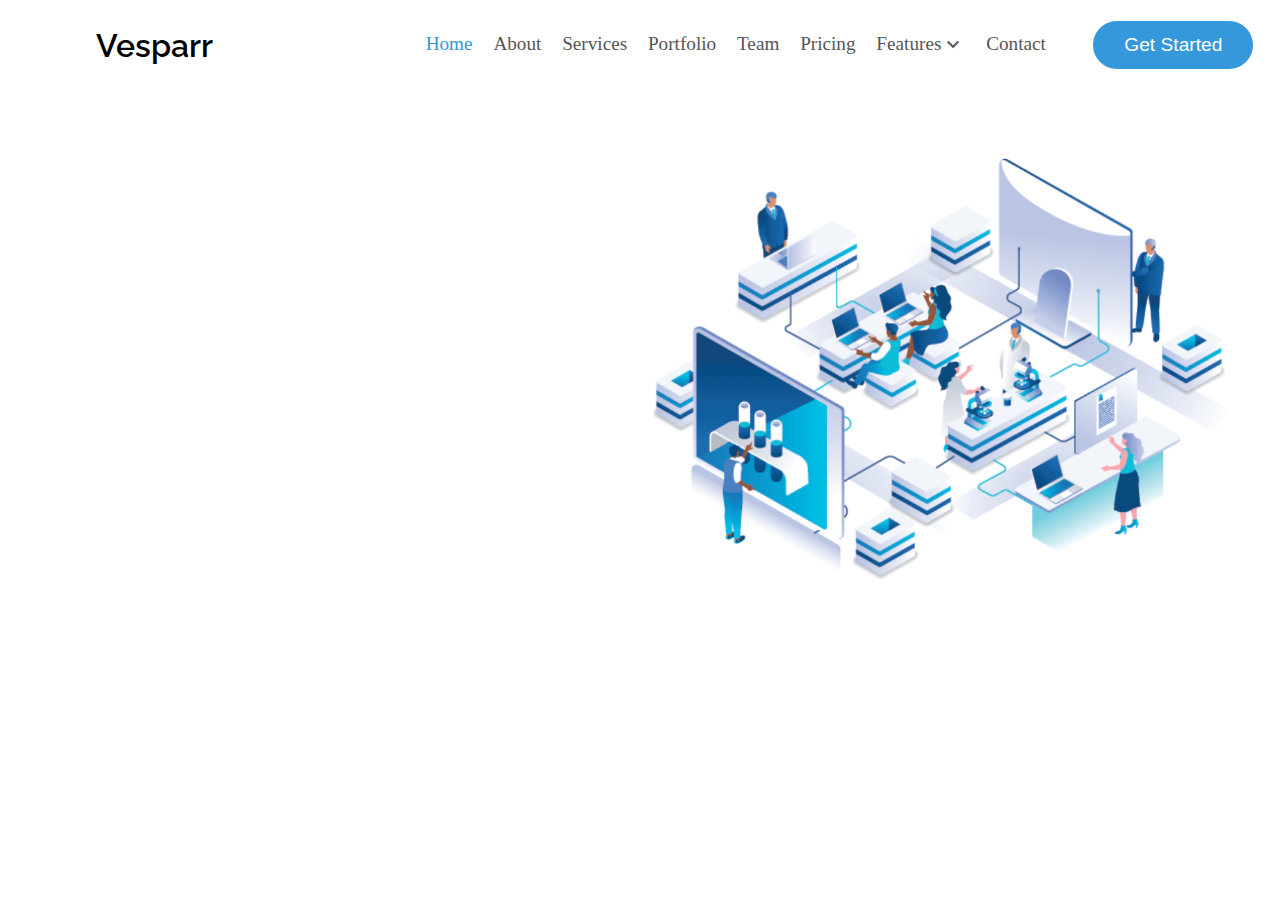
==== index.html @ 43ac4ca8 "navigation UI completed" ====
<!DOCTYPE html>
<html lang="en" dir="ltr">
  <head>
    <meta charset="utf-8">
    <title>My Vesparr</title>
    <link href="https://fonts.googleapis.com/css2?family=Raleway:ital,wght@0,400;0,500;0,600;1,600&display=swap" rel="stylesheet">
    <link rel="stylesheet" href="https://fonts.googleapis.com/icon?family=Material+Icons">
    <link rel="stylesheet" href="styles.css">
  </head>
  <body>
    <section>
      <div class="row nav-container">
        <div class="grid-container">
          <div class="hamburger-icon">
            <div></div>
            <div></div>
            <div></div>
          </div>
          <div class="title font">
            <h1>Vesparr</h1>
          </div>
          <div class="nav-list">
            <ul class="row">
              <li>
                <a id="active" href="#">Home</a>
              </li>
              <li>
                <a href="about.html">About</a>
              </li>
              <li>
                <a href="services.html">Services</a>
              </li>
              <li>
                <a href="portfolio.html">Portfolio</a>
              </li>
              <li>
                <a href="#">Team</a>
              </li>
              <li>
                <a href="#">Pricing</a>
              </li>
              <li class="drop-down">
                <a class="drop-down-btn" href="features.html">Features <i class="material-icons">keyboard_arrow_down</i></a>
                <div class="drop-down-content">
                  <a href="#">Lorem ipsum</a><br>
                  <a href="#">Dolor sitema</a><br>
                  <a href="#">Nemo enim</a>
                </div>
              </li>
              <li>
                <a href="#">Contact</a>
              </li>
            </ul>
          </div>
          <div class="btn-get-started">
            <button type="button" name="button">Get Started</button>
          </div>
        </div>
      </div>
    </section>
    <section>
      <div class="row">
        <div class="grid-container">
          <div class="home-center-container">

          </div>
          <div class="home-center-container">
            <img src="img/home-img.png" alt="People at work in an office setting">
          </div>
        </div>
      </div>
    </section>
  </body>
</html>
---- styles.css ----
* {
  padding: 0px;
  margin: 0px;
  text-decoration: none;
  list-style: none;
}

.grid-container {
  display: grid;
  width: 100vw;
  grid-template-columns: repeat(12, 1fr);
}

.row {
  display: flex;
  flex-direction: row;
}

.font {
  font-family: 'Raleway', sans-serif;
}

/* Navigation styling */
.nav-container {
  height: 10vh;
}

#active {
  color: #3498db;
}

.hamburger-icon {
  display: none;
}

h1 {
  font-weight: 600;
  font-size: 2rem;
}

ul li a {
  display: inline-flex;
  vertical-align: middle;
  font-size: 1.2rem;
  margin-right: 1.3rem;
  color: #555555;
}

ul li a:hover {
  transform: translateY(-5px);
}

.title {
  grid-column: 1/3;
  justify-self: end;
  align-self: center;
}

.nav-list {
  grid-column: 3/11;
  justify-self: end;
  align-self: center;
}

.btn-get-started {
  grid-column: 11/13;
  justify-self: center;
  align-self: center;
}

.btn-get-started button {
  width: 10rem;
  height: 3rem;
  background-color: #3498db;
  border: none;
  border-radius: 50px;
  color: white;
  font-size: 1.2rem;
}

.drop-down-content {
  display: none;
  position: absolute;
  min-width: 5rem;
  padding: 0.5rem;
  box-shadow: 0px 5px 10px 0px rgba(0, 0, 0, 0.2);
  z-index: 1;
  text-align: center;
}

.drop-down-content a {
  margin: 0.5rem;
}

.drop-down:hover .drop-down-content {
  display: block;
}
/* End of Navigation */
/* Home page */
.home-center-container {
  margin-top: 4rem;
}

.home-center-container:last-child {
  grid-column: 7/13;
}

.home-center-container img {
  width: 100%;
  max-width: 600px;
  height: auto;
}

/* End of Home page */

@media only screen and (max-width: 998px) {
  .nav-list {
    display: none;
  }

  .hamburger-icon {
    display: flex;
    flex-direction: column;
    grid-column: 1/3;
    justify-self: end;
    align-self: center;
    width: 45px;
    height: 45px;
    margin-top: 0.7rem;
  }

  .hamburger-icon div {
    width: 35px;
    height: 3px;
    margin: 5px 0;
    background-color: #3498db;
  }

  .title {
    grid-column: 5/8;
    justify-self: center;
  }

  .btn-get-started {
    grid-column: 9/12;
    justify-self: start;
  }
}
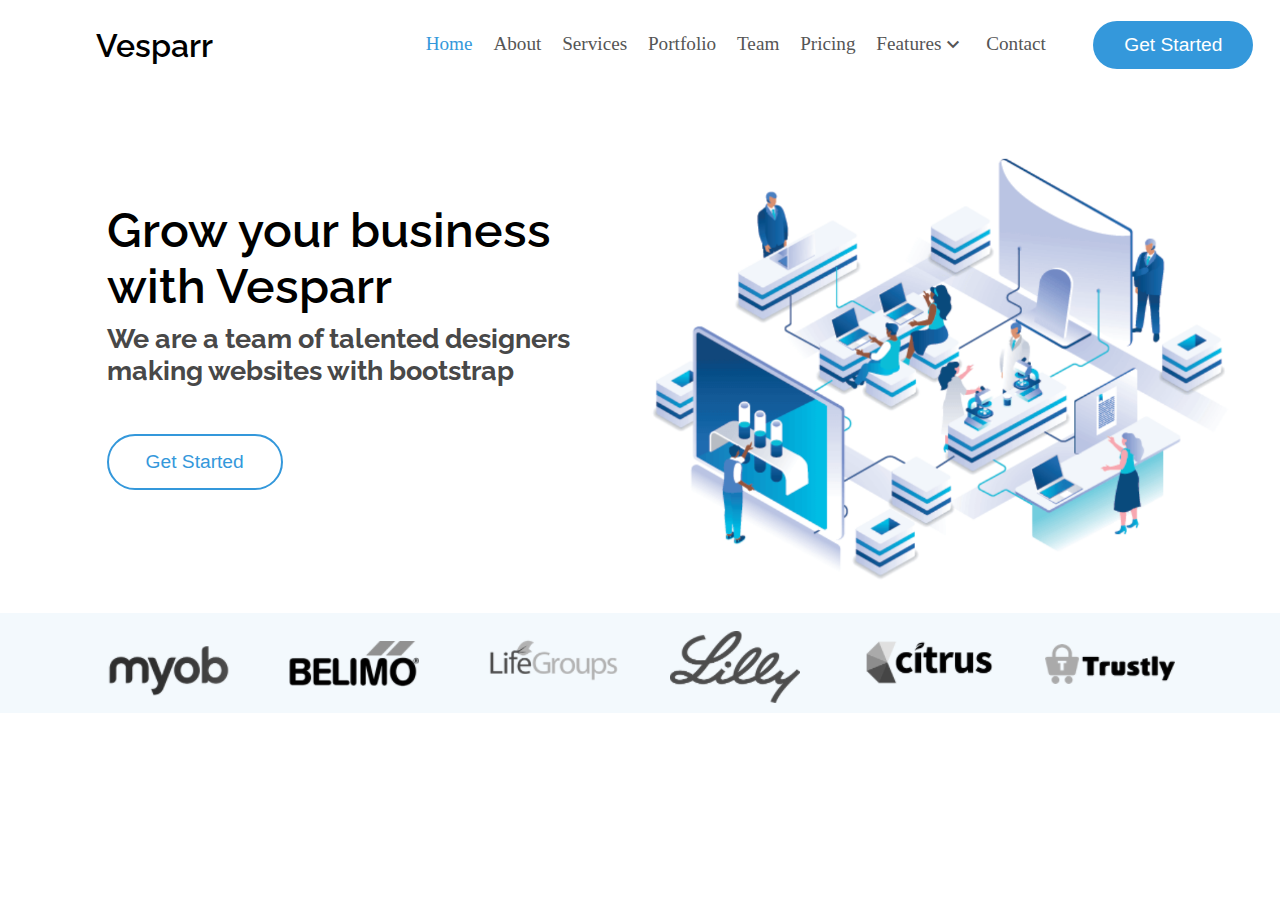
==== commit f1d81de4: "Styled home page" ====
--- a/index.html
+++ b/index.html
@@ -62,10 +62,34 @@
       <div class="row">
         <div class="grid-container">
           <div class="home-center-container">
-
+            <div class="home-center-item">
+              <h1 class="font">Grow your business with Vesparr</h1>
+            </div>
+            <div class="home-center-item">
+              <h2 class="font">We are a team of talented designers making websites with bootstrap</h2>
+            </div>
+            <div class="home-center-item">
+              <button class="btn-style-two" type="button" name="button">Get Started</button>
+            </div>
           </div>
           <div class="home-center-container">
-            <img src="img/home-img.png" alt="People at work in an office setting">
+            <img src="img/home/home-img.png" alt="People at work in an office setting">
+          </div>
+        </div>
+      </div>
+    </section>
+    <section class="home-footer">
+      <div class="row">
+        <div class="grid-container">
+          <div class="footer-strip">
+            <ul class="row">
+              <li><img src="img/home/myob.png" alt="myob company logo"></li>
+              <li><img src="img/home/belimo.png" alt="belimo company logo"></li>
+              <li><img src="img/home/lifegroups.png" alt="lifegroups company logo"></li>
+              <li><img src="img/home/lilly.png" alt="lilly company logo"></li>
+              <li><img src="img/home/citrus.png" alt="citrus company logo"></li>
+              <li><img src="img/home/trustly.png" alt="trustly company logo"></li>
+            </ul>
           </div>
         </div>
       </div>
--- a/styles.css
+++ b/styles.css
@@ -101,6 +101,42 @@
   margin-top: 4rem;
 }
 
+.home-center-container:first-child {
+  grid-column: 2/7;
+}
+
+.home-center-container h1 {
+  font-size: 3rem;
+  font-weight: 600;
+  width: 100%;
+  max-width: 500px;
+  height: auto;
+  margin-top: 3rem;
+}
+
+.home-center-container h2 {
+  font-size: 1.7rem;
+  width: 100%;
+  max-width: 500px;
+  height: auto;
+  margin-top: 0.5rem;
+  color: #484848;
+}
+
+.home-center-item:last-child {
+  margin: 3rem 0;
+}
+
+.btn-style-two {
+  width: 11rem;
+  height: 3.5rem;
+  background-color: white;
+  border: 2px solid #3498db;
+  border-radius: 50px;
+  color: #3498db;
+  font-size: 1.2rem;
+}
+
 .home-center-container:last-child {
   grid-column: 7/13;
 }
@@ -108,6 +144,24 @@
 .home-center-container img {
   width: 100%;
   max-width: 600px;
+  height: auto;
+}
+
+.footer-strip {
+  grid-column: 1/13;
+  justify-self: center;
+  margin-top: 1rem;
+}
+
+.home-footer {
+  margin-top: 1.5rem;
+  background-color: #f3f9fd;
+  height: 100px;
+}
+
+.footer-strip ul li img {
+  width: 100%;
+  max-width: 190px;
   height: auto;
 }
 
@@ -145,4 +199,30 @@
     grid-column: 9/12;
     justify-self: start;
   }
-}
+
+  .home-footer {
+    margin-top: 0px;
+  }
+}
+
+@media only screen and (max-width: 768px) {
+  .home-center-container:last-child {
+    align-self: center;
+  }
+
+  .home-center-container h1 {
+    font-size: 2rem;
+  }
+
+  .home-center-container h2 {
+    font-size: 1rem;
+  }
+
+  .footer-strip {
+    margin-top: 1.4rem;
+  }
+
+  .home-footer {
+    margin-top: 6rem;
+  }
+}
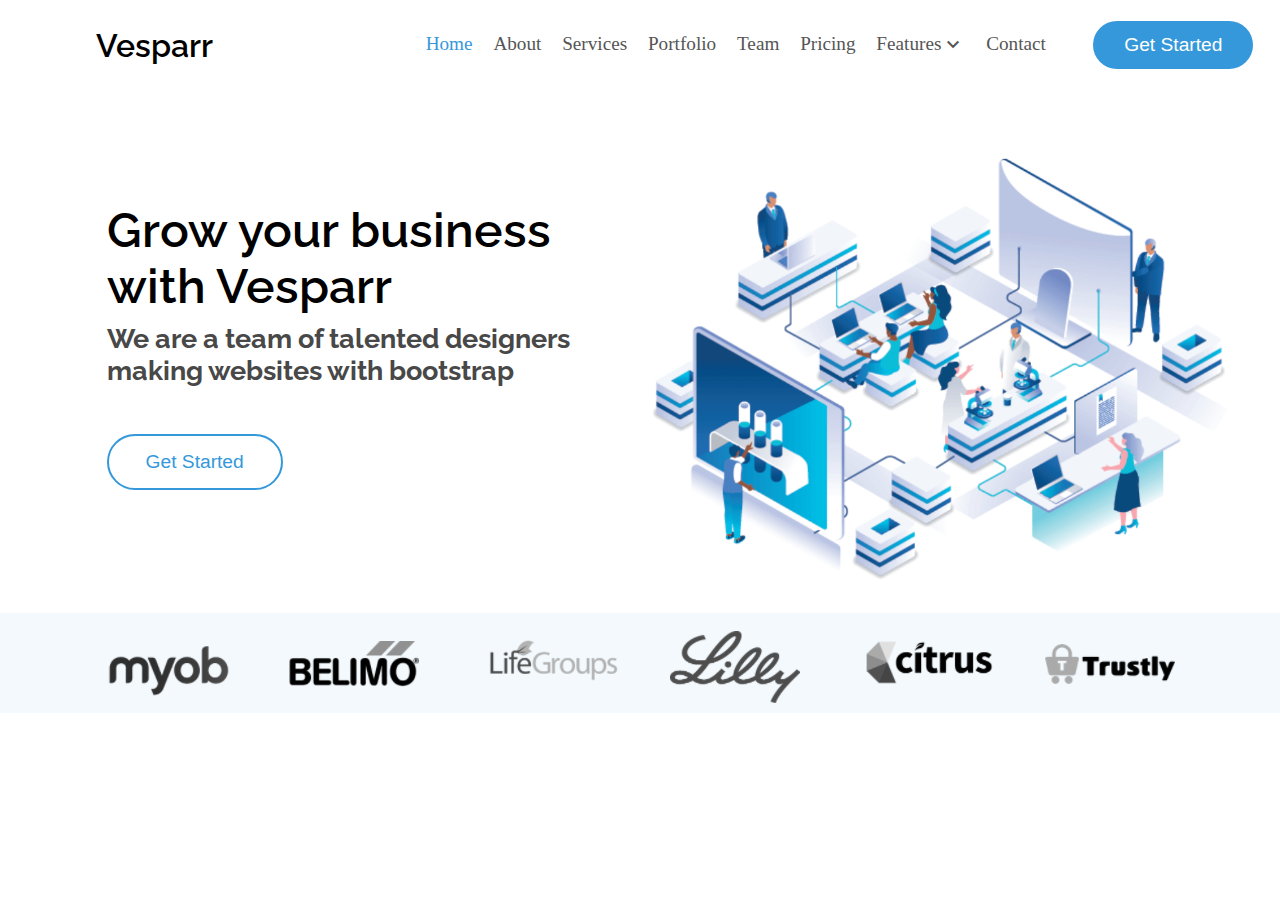
==== commit e4b6d8c9: "Added a sidenav for smaller screen sizes UI and functionality" ====
--- a/index.html
+++ b/index.html
@@ -9,9 +9,50 @@
   </head>
   <body>
     <section>
+      <div id="sidenav" class="sidenav-container" onclick="closeSidenav()">
+        <div class="sidenav-item1">
+          <div class="sidenav-item2">
+            <div class="sidenav-item3">
+              <div class="sidenav-list">
+                <ul>
+                  <li>
+                    <a id="active" href="index.html">Home</a>
+                  </li>
+                  <li>
+                    <a href="about.html">About</a>
+                  </li>
+                  <li>
+                    <a href="services.html">Services</a>
+                  </li>
+                  <li>
+                    <a href="portfolio.html">Portfolio</a>
+                  </li>
+                  <li>
+                    <a href="#">Team</a>
+                  </li>
+                  <li>
+                    <a href="#">Pricing</a>
+                  </li>
+                  <li>
+                    <a href="#">Contact</a>
+                  </li>
+                  <li class="drop-down">
+                    <a class="drop-down-btn" href="features.html">Features <i class="material-icons">keyboard_arrow_down</i></a>
+                    <div class="drop-down-content">
+                      <a href="#">Lorem ipsum</a><br>
+                      <a href="#">Dolor sitema</a><br>
+                      <a href="#">Nemo enim</a>
+                    </div>
+                  </li>
+                </ul>
+              </div>
+            </div>
+          </div>
+        </div>
+      </div>
       <div class="row nav-container">
         <div class="grid-container">
-          <div class="hamburger-icon">
+          <div class="hamburger-icon" onclick="openSidenav()">
             <div></div>
             <div></div>
             <div></div>
@@ -22,7 +63,7 @@
           <div class="nav-list">
             <ul class="row">
               <li>
-                <a id="active" href="#">Home</a>
+                <a id="active" href="index.html">Home</a>
               </li>
               <li>
                 <a href="about.html">About</a>
@@ -94,5 +135,6 @@
         </div>
       </div>
     </section>
+    <script type="text/javascript" src="main.js"></script>
   </body>
 </html>
--- a/styles.css
+++ b/styles.css
@@ -18,6 +18,69 @@
 
 .font {
   font-family: 'Raleway', sans-serif;
+}
+
+/* Sidenav */
+.sidenav-container {
+  display: none;
+  position: absolute;
+  top: 0px;
+  left: 0px;
+  width: 100vw;
+  height: 100vh;
+  background-color: rgba(0, 0, 0, 0.3);
+  z-index: 1;
+}
+
+.sidenav-item1 {
+  position: relative;
+  top: 0px;
+  left: 0px;
+  width: 30vw;
+  height: 100vh;
+  clip-path: polygon(0% 0%, 75% 0%, 100% 50%, 75% 100%, 0% 100%);
+  background-color: white;
+  z-index: 2;
+}
+
+.sidenav-item2 {
+  position: relative;
+  top: 1%;
+  left: 0px;
+  width: 29vw;
+  height: 98vh;
+  clip-path: polygon(0% 0%, 75% 0%, 100% 50%, 75% 100%, 0% 100%);
+  background-color: #3498db;
+  z-index: 2;
+}
+
+.sidenav-item3 {
+  position: relative;
+  top: 1.5%;
+  left: 0px;
+  width: 28vw;
+  height: 95vh;
+  clip-path: polygon(0% 0%, 75% 0%, 100% 50%, 75% 100%, 0% 100%);
+  background-color: white;
+  z-index: 2;
+}
+
+.show-sidenav {
+  display: block;
+}
+
+.hide-sidenav {
+  display: none;
+}
+
+.sidenav-list {
+  position: relative;
+  top: 15%;
+  left: 15%;
+}
+
+.sidenav-list ul li {
+  padding: 1rem;
 }
 
 /* Navigation styling */
@@ -84,7 +147,7 @@
   min-width: 5rem;
   padding: 0.5rem;
   box-shadow: 0px 5px 10px 0px rgba(0, 0, 0, 0.2);
-  z-index: 1;
+  z-index: 100;
   text-align: center;
 }
 
@@ -166,6 +229,223 @@
 }
 
 /* End of Home page */
+/* About */
+.blue-line {
+  width: 100px;
+  height: 3px;
+  background-color: #3498db;
+  margin: 0 1rem;
+  align-self: center;
+}
+
+.page-heading {
+  grid-column: 1/13;
+  margin-top: 2rem;
+  justify-self: center;
+}
+
+.page-heading div h1 {
+  font-size: 3rem;
+  font-weight: 600;
+}
+
+.about-center-content {
+  height: 50vh;
+  margin-top: 4rem;
+}
+
+.about-center-content:first-child {
+  grid-column: 2/7;
+  justify-self: center;
+}
+
+.about-center-content:last-child {
+  grid-column: 7/12;
+  justify-self: center;
+}
+
+.about-center-content ul li, .about-center-content p {
+  max-width: 550px;
+  font-size: 1.5rem;
+  line-height: 1.5;
+}
+
+.about-center-content ul li {
+  margin: 1rem 0;
+}
+
+.about-center-content ul {
+  margin-top: 2rem;
+}
+
+.about-center-content button {
+  margin-top: 2rem;
+}
+
+.small-screen-divider {
+  display: none;
+}
+/* End of About */
+/* Services */
+.services-sub-heading {
+  grid-column: 1/13;
+  justify-self: center;
+  align-self: center;
+  margin: 1rem 1rem 0 1rem;
+  color: #444444;
+}
+
+.services-center-content {
+  grid-column: 1/13;
+  margin-top: 2rem;
+}
+
+.services-center-content .row {
+  justify-content: space-around;
+}
+
+.services-card {
+  width: 100%;
+  max-width: 300px;
+  height: auto;
+  box-shadow: 0px 5px 10px 0px rgba(0, 0, 0, 0.2);
+  padding-bottom: 9rem;
+  border-radius: 15px;
+}
+
+.services-card:hover {
+  background-color: #3498db;
+}
+
+.card-icon {
+  width: 75px;
+  height: 75px;
+  margin: 1.5rem;
+  border-radius: 50%;
+  background-color: #3498db;
+}
+
+.services-card:hover .card-icon {
+  background-color: white;
+}
+
+.card-icon span {
+  position: relative;
+  top: 25%;
+  left: 25%;
+  color: white;
+  font-size: 2.25rem;
+}
+
+.services-card:hover .card-icon span {
+  color:#3498db;
+}
+
+.services-card h1 {
+  font-size: 1.5rem;
+  margin: 0 3.5rem;
+  font-weight: 600;
+}
+
+.services-card p {
+  font-size: 1rem;
+  margin: 1.5rem 3.5rem 0 3.5rem;
+  color: #555555;
+  font-weight: 500;
+}
+
+.services-card:hover p, .services-card:hover h1 {
+  color: white;
+}
+/* End of Services */
+/* Features */
+
+.features-content {
+  grid-column: 1/13;
+}
+
+.features-content .row {
+  margin: 3rem 0;
+  justify-content: space-around;
+  flex-wrap: wrap;
+}
+
+.item-row {
+  display: flex;
+  flex-direction: row;
+}
+
+.features-item {
+  background-color: #f6f6f6;
+  width: 300px;
+  text-align: center;
+}
+
+.features-item h1 {
+  padding: 35px 0 35px 0;
+  font-size: 24px;
+  padding-right: 35px;
+}
+
+.features-item .material-icons {
+  margin-top: 24px;
+  font-size: 48px;
+  margin-right: 1rem;
+  padding-left: 35px;
+}
+/* End of Features */
+/* Portfolio */
+.portfolio-content {
+  grid-column: 1/13;
+  margin-top: 4rem;
+}
+
+.portfolio-content .row {
+  margin: 3rem 0;
+  justify-content: space-around;
+  flex-wrap: wrap;
+}
+
+.portfolio-item {
+  width: 35vw;
+  height: auto;
+  font-size: 1.2rem;
+}
+
+.portfolio-item p span {
+  color: #444444;
+  font-weight: 600;
+}
+
+.portfolio-item p {
+  margin-left: 2.7rem;
+}
+
+.portfolio-item h1 span {
+  font-size: 1.75rem;
+  margin-right: 1rem;
+  color:#3498db;
+}
+/* End of Portfolio*/
+
+@media only screen and (max-width: 1250px) {
+  /* Services page */
+  .services-card {
+    max-width: 250px;
+    padding-bottom: 6rem;
+  }
+  /* End Services */
+
+  /* Features */
+  .features-content {
+    grid-column: 3/10;
+  }
+
+  .features-item {
+    margin: 1.5rem 0;
+  }
+  /* End of Features */
+}
 
 @media only screen and (max-width: 998px) {
   .nav-list {
@@ -203,9 +483,49 @@
   .home-footer {
     margin-top: 0px;
   }
+
+  /* Home page */
+  .home-center-item h2 {
+    max-height: 100px;
+  }
+  /* End Home page */
+
+  /* About page */
+  .about-center-content:last-child {
+    grid-column: 8/13;
+  }
+  /* End About page */
+
+  /* Service */
+  .services-center-content .row {
+    flex-wrap: wrap;
+  }
+
+  .services-card {
+    margin-top: 1rem;
+  }
+  /* End of Services*/
 }
 
 @media only screen and (max-width: 768px) {
+  /* Sidenav */
+  .sidenav-item1 {
+    width: 35vw;
+  }
+
+  .sidenav-item2 {
+    width: 34vw;
+    top: 0.5%;
+    height: 98.5vh;
+  }
+
+  .sidenav-item3 {
+    width: 33vw;
+    top: 1%;
+    height: 97vh;
+  }
+  /* End Sidenav */
+  /* Home page */
   .home-center-container:last-child {
     align-self: center;
   }
@@ -223,6 +543,71 @@
   }
 
   .home-footer {
-    margin-top: 6rem;
-  }
-}
+    margin-top: 5rem;
+  }
+  /* End of Home page */
+  /* About Page */
+  .about-center-content:first-child {
+    grid-column: 2/12;
+    margin-bottom: 3rem;
+    margin-left: 0;
+  }
+
+  .about-center-content:last-child {
+    grid-column: 2/12;
+    align-self: start;
+  }
+
+  .small-screen-divider {
+    display: block;
+    grid-column: 3/10;
+    max-width: 500px;
+    height: 3px;
+    margin: 1rem 0;
+    background-color: #3498db;
+  }
+  /* End About page */
+  /* Portfolio page */
+  .portfolio-item {
+    min-width: 300px;
+  }
+  /* End Portfolio page*/
+}
+
+@media only screen and (max-width: 598px) {
+  /* Sidenav */
+  .sidenav-item1 {
+    width: 40vw;
+    min-width: 200px;
+  }
+
+  .sidenav-item2 {
+    width: 39vw;
+    min-width: 195px;
+    top: 0.5%;
+    height: 98.5vh;
+  }
+
+  .sidenav-item3 {
+    width: 38vw;
+    min-width: 190px;
+    top: 1%;
+    height: 97vh;
+  }
+  /* End Sidnav */
+  /* Home page */
+  .home-footer {
+    margin-top: 2rem;
+  }
+
+  .home-center-item:last-child {
+    margin-top: 1.5rem;
+    margin-bottom: 0px;
+  }
+  /* End Home page */
+  /* Portfolio page */
+  .portfolio-item:nth-child(even) {
+    margin-top: 1.5rem;
+  }
+  /* End Portfolio page*/
+}
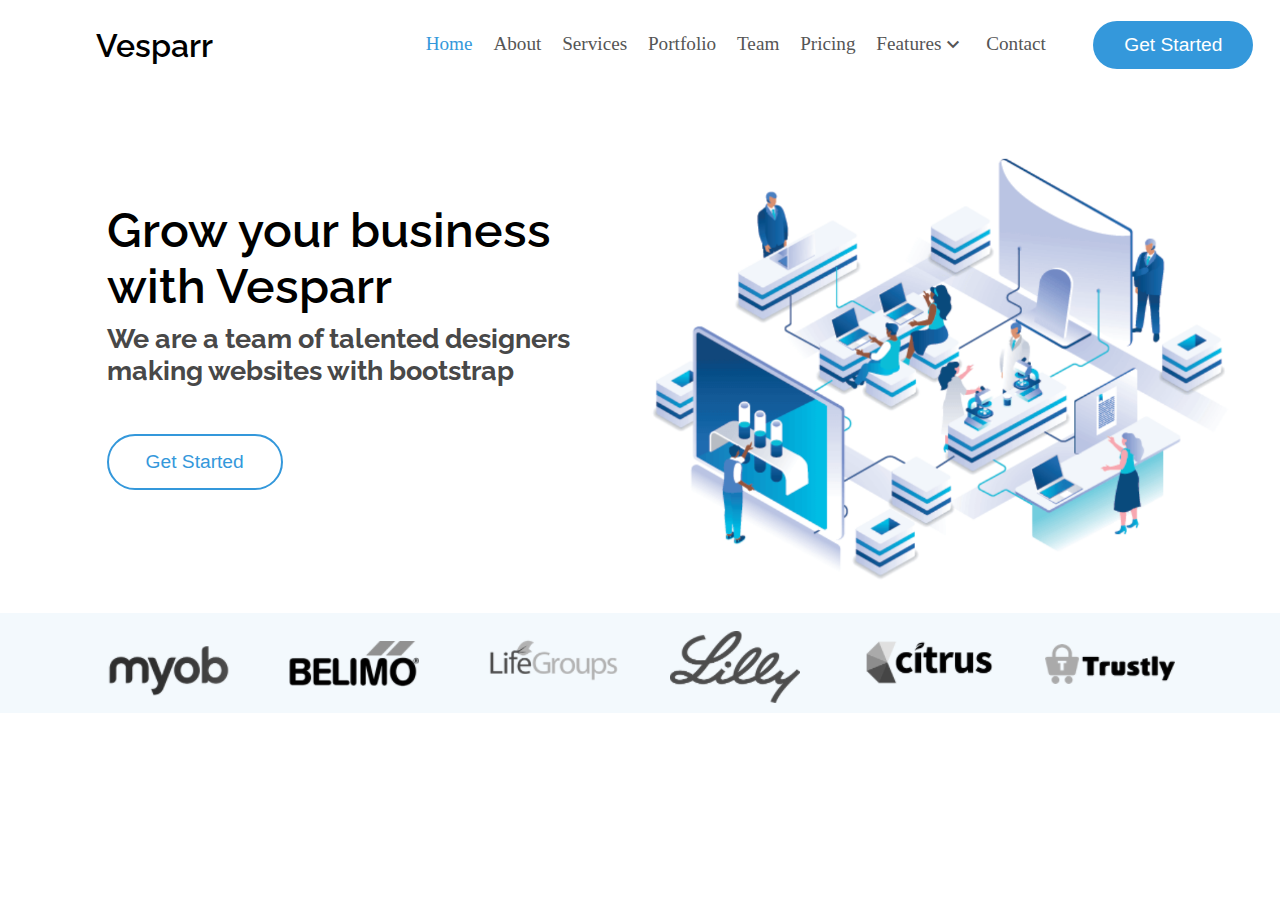
==== commit fa35fe74: "added temporary Contact prompt()" ====
--- a/index.html
+++ b/index.html
@@ -34,7 +34,7 @@
                     <a href="#">Pricing</a>
                   </li>
                   <li>
-                    <a href="#">Contact</a>
+                    <a href="#" onclick="contactBtn()">Contact</a>
                   </li>
                   <li class="drop-down">
                     <a class="drop-down-btn" href="features.html">Features <i class="material-icons">keyboard_arrow_down</i></a>
@@ -89,7 +89,7 @@
                 </div>
               </li>
               <li>
-                <a href="#">Contact</a>
+                <a href="#" onclick="contactBtn()">Contact</a>
               </li>
             </ul>
           </div>
